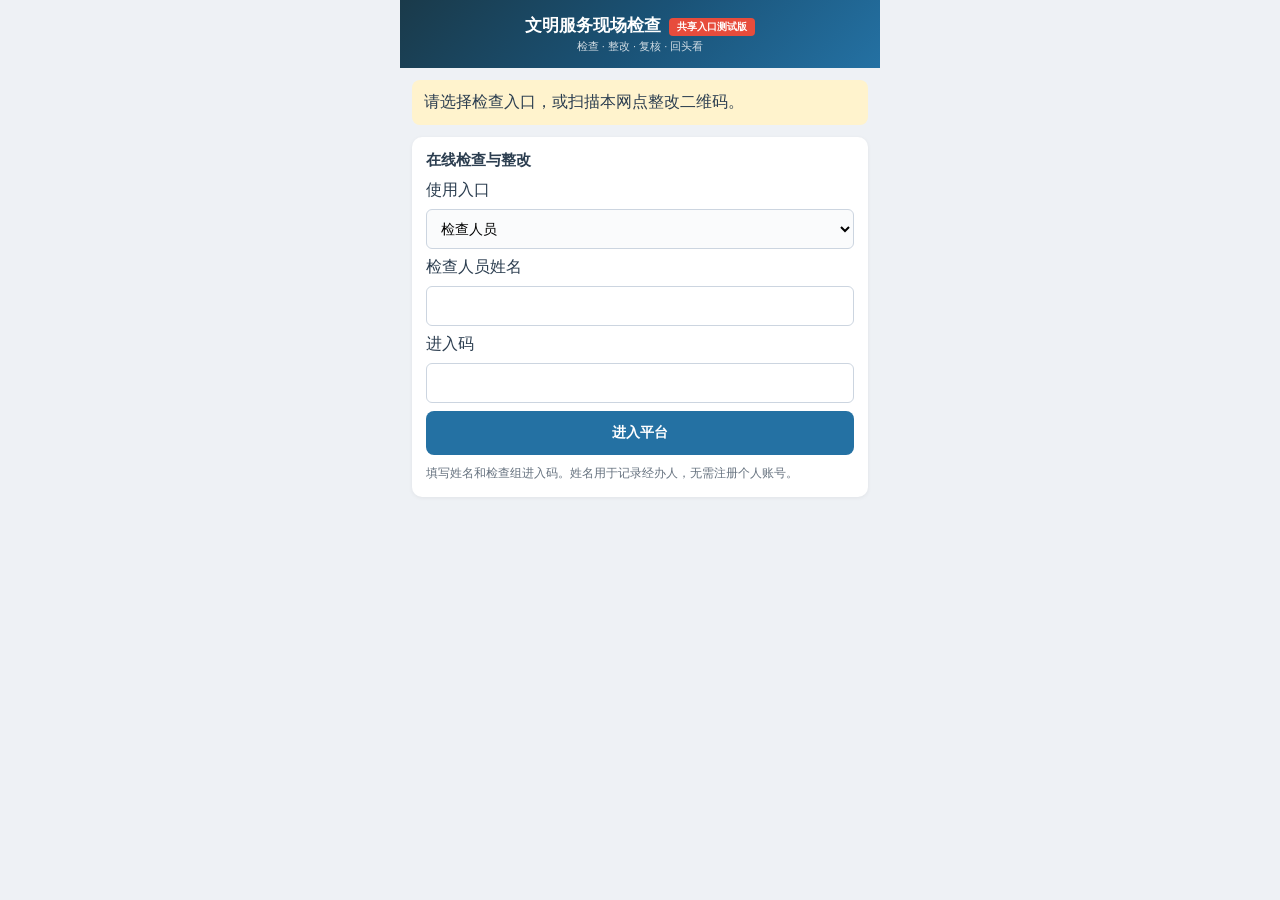
==== access-preview/index.html @ 38935ae5 "Add isolated shared-access preview index.html" ====
<!doctype html><html lang="zh-CN"><head><meta charset="utf-8"><meta name="viewport" content="width=device-width,initial-scale=1"><meta name="referrer" content="no-referrer"><title>文明服务现场检查</title><link rel="stylesheet" href="style.css?v=access1"></head><body>
<div class="header"><h1>文明服务现场检查 <span class="ver-tag">共享入口测试版</span></h1><div class="sub">检查 · 整改 · 复核 · 回头看</div></div>
<div id="message" class="notice" role="status">请选择检查入口，或扫描本网点整改二维码。</div>
<form id="login" class="new-form"><h3>在线检查与整改</h3><label>使用入口<select id="accessKind"><option value="staff">检查人员</option><option value="branch">网点整改</option></select></label><label id="nameLabel">检查人员姓名<input id="operatorName" type="text" maxlength="40" autocomplete="name" required></label><label>进入码<input id="accessCode" type="password" autocomplete="off" required></label><button class="btn btn-primary">进入平台</button><p class="muted" id="entryHelp"></p></form>
<div id="workspace" hidden><div class="sync-bar no-print"><span id="identity" class="sync-state"></span><button id="refresh">刷新</button><button id="logout">退出</button></div><div class="branch-sel-wrap no-print"><select id="period" aria-label="季度"></select><select id="branch" aria-label="网点"></select></div><div id="infoRow" class="info-row"></div><main id="content"></main><nav class="bottom-nav" id="nav"><button data-tab="check"><span class="bicon">✅</span>复查</button><button data-tab="new"><span class="bicon">📝</span>新增</button><button data-tab="summary"><span class="bicon">📊</span>汇总</button><button data-tab="qr"><span class="bicon">📱</span>二维码</button><button data-tab="rectify"><span class="bicon">🔧</span>整改</button></nav></div>
<script src="config.js?v=access1"></script><script src="../vendor/qrcode.js?v=access1"></script><script src="../vendor/xlsx.js?v=access1"></script><script src="core.js?v=access1"></script><script src="import.js?v=access1"></script><script src="access.js?v=access1"></script><script src="app.js?v=access1"></script></body></html>
---- access-preview/style.css ----
*{margin:0;padding:0;box-sizing:border-box}
body{font-family:-apple-system,BlinkMacSystemFont,"PingFang SC",sans-serif;background:#eef1f5;color:#2c3e50;max-width:480px;margin:0 auto;min-height:100vh;padding-bottom:80px}
.ver-tag{display:inline-block;background:#e74c3c;color:#fff;font-size:10px;padding:2px 8px;border-radius:4px;vertical-align:middle;margin-left:4px}
.debug-msg{display:block;background:#fff3cd;color:#856404;padding:8px 12px;margin:4px 12px;border-radius:6px;font-size:11px;border:1px solid #ffc107;word-break:break-all}
.sync-bar{display:flex;align-items:center;gap:8px;background:#fff;margin:8px 12px 0;border-radius:8px;padding:8px 10px;box-shadow:0 1px 4px rgba(0,0,0,.06);font-size:12px;color:#66727f}
.sync-bar .sync-state{flex:1;min-width:0;white-space:nowrap;overflow:hidden;text-overflow:ellipsis}
.sync-bar .sync-state.ok{color:#27ae60}
.sync-bar .sync-state.warn{color:#e67e22}
.sync-bar .sync-state.err{color:#e74c3c}
.sync-bar button{border:1px solid #2471a3;background:#fff;color:#2471a3;border-radius:6px;padding:6px 10px;font-size:12px;cursor:pointer;flex-shrink:0}
.header{background:linear-gradient(135deg,#1a3a4a,#1a5276,#2471a3);color:#fff;padding:14px 16px;position:sticky;top:0;z-index:100;text-align:center}
.header h1{font-size:17px;font-weight:600}
.header .sub{font-size:11px;opacity:.8;margin-top:2px}
.branch-sel-wrap{background:#fff;margin:10px 12px;border-radius:10px;padding:10px 12px;display:flex;align-items:center;gap:8px;box-shadow:0 1px 4px rgba(0,0,0,.06)}
.branch-sel-wrap select{flex:1;padding:12px 10px;border:1.5px solid #dcdfe6;border-radius:8px;font-size:16px;color:#333;background:#fafbfc;appearance:auto;-webkit-appearance:auto;min-height:44px}
.branch-sel-wrap select:focus{outline:none;border-color:#2471a3}
.info-row{display:flex;gap:8px;margin:0 12px 10px}
.info-box{flex:1;background:#fff;border-radius:10px;padding:10px 8px;text-align:center;box-shadow:0 1px 4px rgba(0,0,0,.06)}
.info-box .num{font-size:26px;font-weight:700;line-height:1.2}
.info-box .label{font-size:10px;color:#8c98a4;margin-top:2px}
.section-hd{display:flex;align-items:center;gap:6px;margin:14px 12px 8px}
.section-hd .dot{width:4px;height:16px;border-radius:2px;background:#2471a3}
.section-hd .title{font-size:14px;font-weight:700}
.problem-list{margin:0 12px}
.problem-item{background:#fff;border-radius:10px;padding:12px 14px;margin-bottom:8px;box-shadow:0 1px 4px rgba(0,0,0,.06);border-left:4px solid #e74c3c}
.problem-item.ok{border-left-color:#27ae60}
.problem-item.reb{border-left-color:#e74c3c}
.problem-item.unk{border-left-color:#dcdfe6}
.cat-badge{display:inline-block;font-size:10px;padding:2px 8px;border-radius:10px;font-weight:600;margin-bottom:6px}
.problem-item .text{font-size:13px;color:#555;line-height:1.65;white-space:pre-wrap}
.problem-item .actions{display:flex;gap:6px;margin-top:10px}
.problem-item .act{flex:1;padding:8px 4px;border:1.5px solid #dcdfe6;border-radius:6px;font-size:12px;cursor:pointer;text-align:center;background:#fff;font-weight:500;min-height:36px}
.problem-item .act.on{border-color:#27ae60;background:#e8f5e9;color:#27ae60}
.problem-item .act.on2{border-color:#e74c3c;background:#fdecea;color:#e74c3c}
.problem-item .act.on3{border-color:#f39c12;background:#fff8e1;color:#f39c12}
.empty-block{text-align:center;padding:40px 16px;color:#aab2bd}
.new-form{background:#fff;margin:10px 12px 14px;border-radius:10px;padding:14px;box-shadow:0 1px 4px rgba(0,0,0,.06)}
.new-form h3{font-size:15px;margin-bottom:10px}
.new-form select,.new-form textarea{width:100%;padding:12px;border:1.5px solid #dcdfe6;border-radius:8px;font-size:14px;margin-bottom:10px;background:#fafbfc}
.new-form textarea{height:70px;resize:vertical;line-height:1.6}
.photo-row{display:flex;gap:6px;flex-wrap:wrap;margin-bottom:8px}
.photo-row img{width:60px;height:60px;border-radius:8px;object-fit:cover;border:2px solid #eee}
.photo-row .add-btn{width:60px;height:60px;border:2px dashed #ccd5e0;border-radius:8px;display:flex;align-items:center;justify-content:center;font-size:26px;color:#aab2bd;cursor:pointer;background:#fafbfc;flex-shrink:0}
.btn{display:block;width:100%;padding:12px;border:none;border-radius:8px;font-size:14px;font-weight:600;cursor:pointer;text-align:center;margin-bottom:8px;min-height:44px}
.btn-primary{background:#2471a3;color:#fff}
.btn-success{background:#27ae60;color:#fff}
.btn-danger{background:#e74c3c;color:#fff}
.btn-outline{background:#fff;color:#2471a3;border:2px solid #2471a3}
.btn-gray{background:#eef1f5;color:#666}
.rect-card{background:#fff;border-radius:10px;padding:12px 14px;margin:0 12px 10px;box-shadow:0 1px 4px rgba(0,0,0,.06)}
.rect-card .rtitle{font-size:13px;font-weight:600;color:#333;margin-bottom:6px}
.rect-card .rmeta{font-size:11px;color:#888;margin-bottom:4px}
.rect-card .rtext{font-size:13px;color:#555;line-height:1.6;white-space:pre-wrap;margin:6px 0}
.rect-photos{display:flex;gap:6px;flex-wrap:wrap;margin:6px 0}
.rect-photos img{width:80px;height:80px;border-radius:6px;object-fit:cover;border:2px solid #eee;cursor:pointer}
.rect-photo-label{font-size:10px;color:#888;margin-top:4px}
.rect-row{display:flex;gap:8px;align-items:center;margin:8px 0}
.rect-row textarea{flex:1;padding:8px 10px;border:1.5px solid #dcdfe6;border-radius:8px;font-size:13px;height:40px;resize:none}
.rect-row .add-rect-btn{width:44px;height:44px;border:2px dashed #27ae60;border-radius:8px;display:flex;align-items:center;justify-content:center;font-size:22px;color:#27ae60;cursor:pointer;background:#f0faf3;flex-shrink:0}
.rect-photos .del-photo{position:absolute;top:2px;right:2px;width:20px;height:20px;border-radius:10px;background:rgba(231,76,60,.85);color:#fff;border:none;font-size:14px;line-height:18px;text-align:center;cursor:pointer;padding:0}
.rect-photo-wrap{position:relative;display:inline-block}
.btn-note{background:#27ae60;color:#fff;border:none;border-radius:6px;padding:6px 14px;font-size:12px;cursor:pointer;font-weight:600;flex-shrink:0}
.rect-status-done{display:inline-flex;align-items:center;gap:4px;background:#e8f5e9;color:#27ae60;padding:2px 8px;border-radius:10px;font-size:11px;font-weight:600}
.rect-status-pending{display:inline-flex;align-items:center;gap:4px;background:#fff3e0;color:#ef6c00;padding:2px 8px;border-radius:10px;font-size:11px}
.note-added{font-size:11px;color:#27ae60;margin-top:4px;font-style:italic}
.rect-summary-stats{display:flex;gap:8px;margin:10px 12px}
.rect-stat{flex:1;background:#fff;border-radius:10px;padding:8px;text-align:center;box-shadow:0 1px 4px rgba(0,0,0,.06)}
.rect-stat .n{font-size:22px;font-weight:700;line-height:1.2}
.rect-stat .l{font-size:10px;color:#8c98a4}

.finding-card{background:#fff;border-radius:10px;padding:12px 14px;margin:0 12px 8px;box-shadow:0 1px 4px rgba(0,0,0,.06);position:relative}
.finding-card .meta{font-size:11px;color:#8c98a4;margin-bottom:4px}
.finding-card .ftxt{font-size:13px;color:#2c3e50;line-height:1.5}
.finding-card .fphotos{display:flex;gap:6px;margin-top:8px;flex-wrap:wrap}
.finding-card .fphotos img{width:56px;height:56px;border-radius:6px;object-fit:cover;cursor:pointer}
.finding-card .del-f{position:absolute;top:6px;right:10px;width:24px;height:24px;border:none;background:none;color:#ccc;font-size:18px;cursor:pointer}
.finding-tools{position:absolute;top:6px;right:8px;display:flex;gap:6px}
.finding-tools button{border:none;border-radius:5px;padding:4px 8px;font-size:11px;cursor:pointer;background:#eef1f5;color:#66727f}
.finding-tools .edit{background:#e3f2fd;color:#1565c0}
.finding-tools .del{background:#fdecea;color:#e74c3c}
.confirm-box{background:#fff;margin:0 12px 14px;border-radius:10px;padding:14px;box-shadow:0 1px 4px rgba(0,0,0,.06);text-align:center}
.confirm-box input{width:100%;padding:12px;border:1.5px solid #dcdfe6;border-radius:8px;font-size:14px;margin-bottom:8px;min-height:44px}
.summary-item{background:#fff;border-radius:10px;padding:12px 14px;margin:0 12px 8px;box-shadow:0 1px 4px rgba(0,0,0,.06);cursor:pointer;display:flex;align-items:center;gap:10px}
.summary-item .s-progress{width:44px;height:44px;border-radius:50%;display:flex;align-items:center;justify-content:center;font-size:13px;font-weight:700;flex-shrink:0}
.summary-item .s-info{flex:1;min-width:0}
.summary-item .s-name{font-size:14px;font-weight:600;white-space:nowrap;overflow:hidden;text-overflow:ellipsis}
.summary-item .s-meta{font-size:11px;color:#8c98a4;margin-top:2px}
.summary-item .s-arrow{color:#ccc;font-size:18px}
.bottom-nav{position:fixed;bottom:0;left:50%;transform:translateX(-50%);width:100%;max-width:480px;background:#fff;display:flex;border-top:1px solid #eee;z-index:100;box-shadow:0 -2px 10px rgba(0,0,0,.05)}
.bottom-nav button{flex:1;padding:10px 0 8px;text-align:center;font-size:10px;color:#8c98a4;cursor:pointer;border:none;background:none}
.bottom-nav button .bicon{font-size:20px;display:block;margin-bottom:1px}
.bottom-nav button.active{color:#2471a3}
.lightbox{display:none;position:fixed;top:0;left:0;width:100%;height:100%;background:rgba(0,0,0,.92);z-index:300;justify-content:center;align-items:center}
.lightbox.show{display:flex}
.lightbox img{max-width:95%;max-height:95%;object-fit:contain}
.lightbox .lclose{position:absolute;top:16px;right:20px;color:#fff;font-size:32px;cursor:pointer;z-index:301}
.qr-wrap{margin:10px 12px;background:#fff;border-radius:10px;padding:14px;box-shadow:0 1px 4px rgba(0,0,0,.06)}
.qr-wrap h3{font-size:14px;margin-bottom:8px}
.qr-grid{display:grid;grid-template-columns:repeat(3,1fr);gap:8px}
.qr-item{text-align:center;padding:10px 4px;background:#f8f9fb;border-radius:8px}
.qr-item img{width:80px;height:80px;display:block;margin:0 auto}
.qr-item .qn{font-size:9px;color:#666;margin-top:4px;line-height:1.3}
.qr-modal{display:none;position:fixed;inset:0;background:rgba(0,0,0,.62);z-index:320;align-items:center;justify-content:center;padding:18px}
.qr-modal.show{display:flex}
.qr-panel{width:100%;max-width:340px;background:#fff;border-radius:10px;padding:18px;text-align:center;box-shadow:0 8px 28px rgba(0,0,0,.25)}
.qr-panel h3{font-size:16px;margin-bottom:8px;color:#2c3e50}
.qr-panel img{width:220px;height:220px;margin:8px auto;display:block;border:1px solid #eef1f5}
.qr-panel .qurl{font-size:11px;color:#888;word-break:break-all;margin:8px 0 12px;line-height:1.4}
.qr-actions{display:flex;gap:8px}
.qr-actions button{flex:1}
.export-row{margin:0 12px 14px;display:flex;gap:8px}
.url-hint{text-align:center;font-size:11px;color:#888;padding:4px;word-break:break-all}
.photo-wrap{position:relative;display:inline-block}
.photo-wrap .del{position:absolute;top:-6px;right:-6px;width:22px;height:22px;border-radius:50%;background:#e74c3c;color:#fff;border:none;font-size:14px;line-height:22px;cursor:pointer}
@media print{body{max-width:100%}.bottom-nav,.header,.branch-sel-wrap,.info-row{display:none!important}#content{margin:0;padding:0}}
.sync-dot{display:inline-block;width:8px;height:8px;border-radius:50%;margin-left:6px;background:#ccc;vertical-align:middle}
.sync-dot.on{background:#27ae60}
.sync-dot{display:inline-block;width:8px;height:8px;border-radius:50%;margin-left:6px;background:#27ae60;vertical-align:middle}
.sync-dot.on{background:#27ae60}
.sync-dot.error{background:#e74c3c}

[hidden]{display:none!important}input,select,textarea{font:inherit;max-width:100%}.new-form input:not([type=checkbox]),.new-form select,.new-form textarea{display:block;width:100%;padding:10px;margin:8px 0;border:1px solid #ccd5e0;border-radius:6px}.new-form label{display:block;margin:8px 0}button:disabled{opacity:.5;cursor:wait}.muted{font-size:12px;color:#66727f;line-height:1.7}.notice{margin:12px;padding:12px;background:#fff3cd;border-radius:8px;white-space:pre-wrap}.text{white-space:pre-wrap;overflow-wrap:anywhere}.tools{display:flex;gap:6px;flex-wrap:wrap}.tools button{padding:8px;border:1px solid #ccd5e0;background:white;border-radius:5px}.history{margin:10px 0;padding:8px;background:#f5f7fa}.photo-row a img{width:80px;height:80px}.qr-item img{width:110px;height:110px}.qr-grid{grid-template-columns:repeat(2,1fr)}@media print{.no-print,.bottom-nav,.sync-bar{display:none!important}.problem-item{break-inside:avoid}.photo-row img{width:150px;height:150px}}
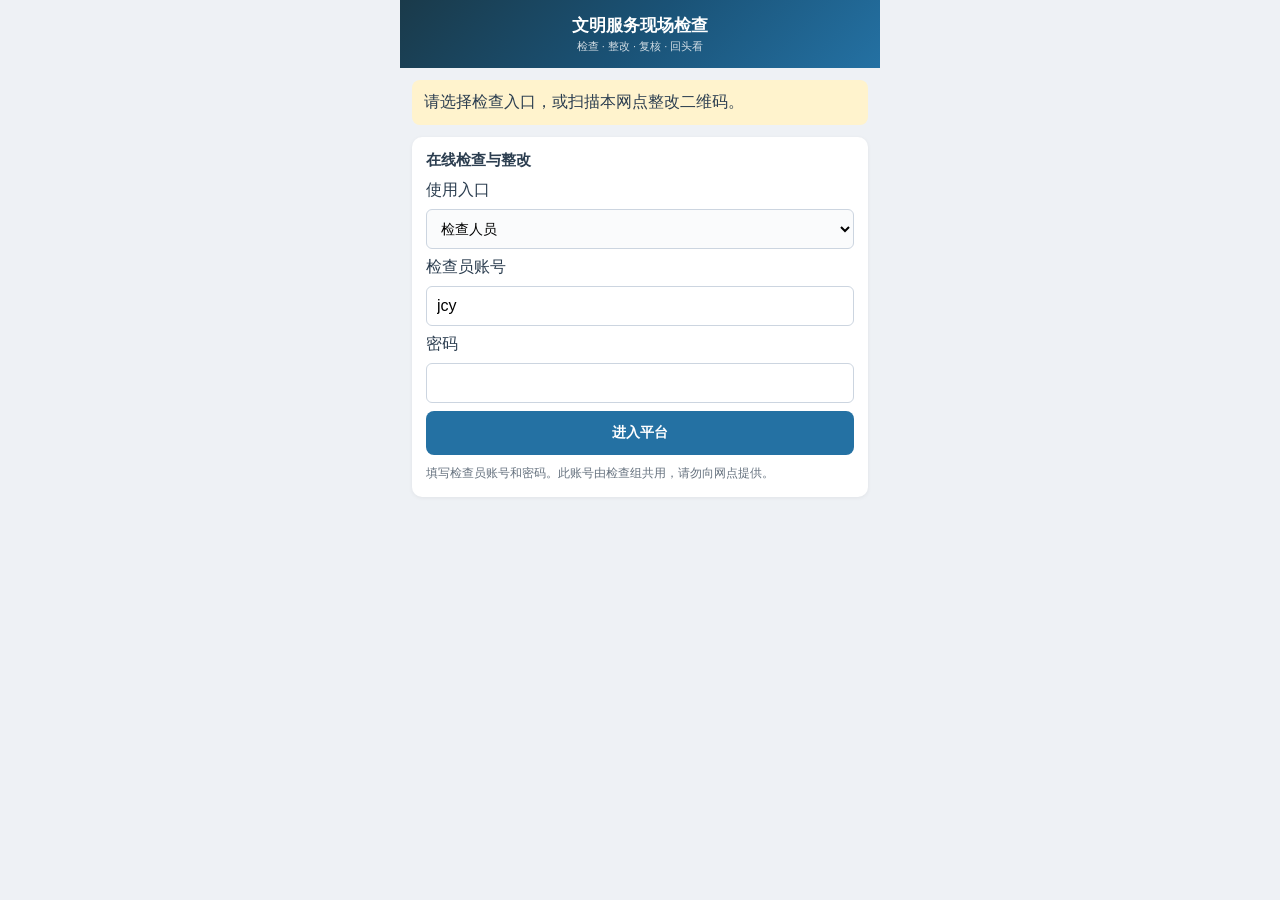
==== commit f1bb2646: "Update inspection shared entry index.html" ====
--- a/access-preview/index.html
+++ b/access-preview/index.html
@@ -1,6 +1,6 @@
-<!doctype html><html lang="zh-CN"><head><meta charset="utf-8"><meta name="viewport" content="width=device-width,initial-scale=1"><meta name="referrer" content="no-referrer"><title>文明服务现场检查</title><link rel="stylesheet" href="style.css?v=access1"></head><body>
-<div class="header"><h1>文明服务现场检查 <span class="ver-tag">共享入口测试版</span></h1><div class="sub">检查 · 整改 · 复核 · 回头看</div></div>
+<!doctype html><html lang="zh-CN"><head><meta charset="utf-8"><meta name="viewport" content="width=device-width,initial-scale=1"><meta name="referrer" content="no-referrer"><title>文明服务现场检查</title><link rel="stylesheet" href="style.css?v=access2"></head><body>
+<div class="header"><h1>文明服务现场检查</h1><div class="sub">检查 · 整改 · 复核 · 回头看</div></div>
 <div id="message" class="notice" role="status">请选择检查入口，或扫描本网点整改二维码。</div>
-<form id="login" class="new-form"><h3>在线检查与整改</h3><label>使用入口<select id="accessKind"><option value="staff">检查人员</option><option value="branch">网点整改</option></select></label><label id="nameLabel">检查人员姓名<input id="operatorName" type="text" maxlength="40" autocomplete="name" required></label><label>进入码<input id="accessCode" type="password" autocomplete="off" required></label><button class="btn btn-primary">进入平台</button><p class="muted" id="entryHelp"></p></form>
+<form id="login" class="new-form"><h3>在线检查与整改</h3><label>使用入口<select id="accessKind"><option value="staff">检查人员</option><option value="branch">网点整改</option></select></label><label id="nameLabel">检查员账号<input id="operatorName" type="text" value="jcy" maxlength="40" autocomplete="username" required></label><label><span id="codeLabel">密码</span><input id="accessCode" type="password" autocomplete="current-password" maxlength="128" required></label><button class="btn btn-primary">进入平台</button><p class="muted" id="entryHelp"></p></form>
 <div id="workspace" hidden><div class="sync-bar no-print"><span id="identity" class="sync-state"></span><button id="refresh">刷新</button><button id="logout">退出</button></div><div class="branch-sel-wrap no-print"><select id="period" aria-label="季度"></select><select id="branch" aria-label="网点"></select></div><div id="infoRow" class="info-row"></div><main id="content"></main><nav class="bottom-nav" id="nav"><button data-tab="check"><span class="bicon">✅</span>复查</button><button data-tab="new"><span class="bicon">📝</span>新增</button><button data-tab="summary"><span class="bicon">📊</span>汇总</button><button data-tab="qr"><span class="bicon">📱</span>二维码</button><button data-tab="rectify"><span class="bicon">🔧</span>整改</button></nav></div>
-<script src="config.js?v=access1"></script><script src="../vendor/qrcode.js?v=access1"></script><script src="../vendor/xlsx.js?v=access1"></script><script src="core.js?v=access1"></script><script src="import.js?v=access1"></script><script src="access.js?v=access1"></script><script src="app.js?v=access1"></script></body></html>
+<script src="config.js?v=access2"></script><script src="../vendor/qrcode.js?v=access2"></script><script src="../vendor/xlsx.js?v=access2"></script><script src="core.js?v=access2"></script><script src="import.js?v=access2"></script><script src="access.js?v=access2"></script><script src="app.js?v=access2"></script></body></html>
